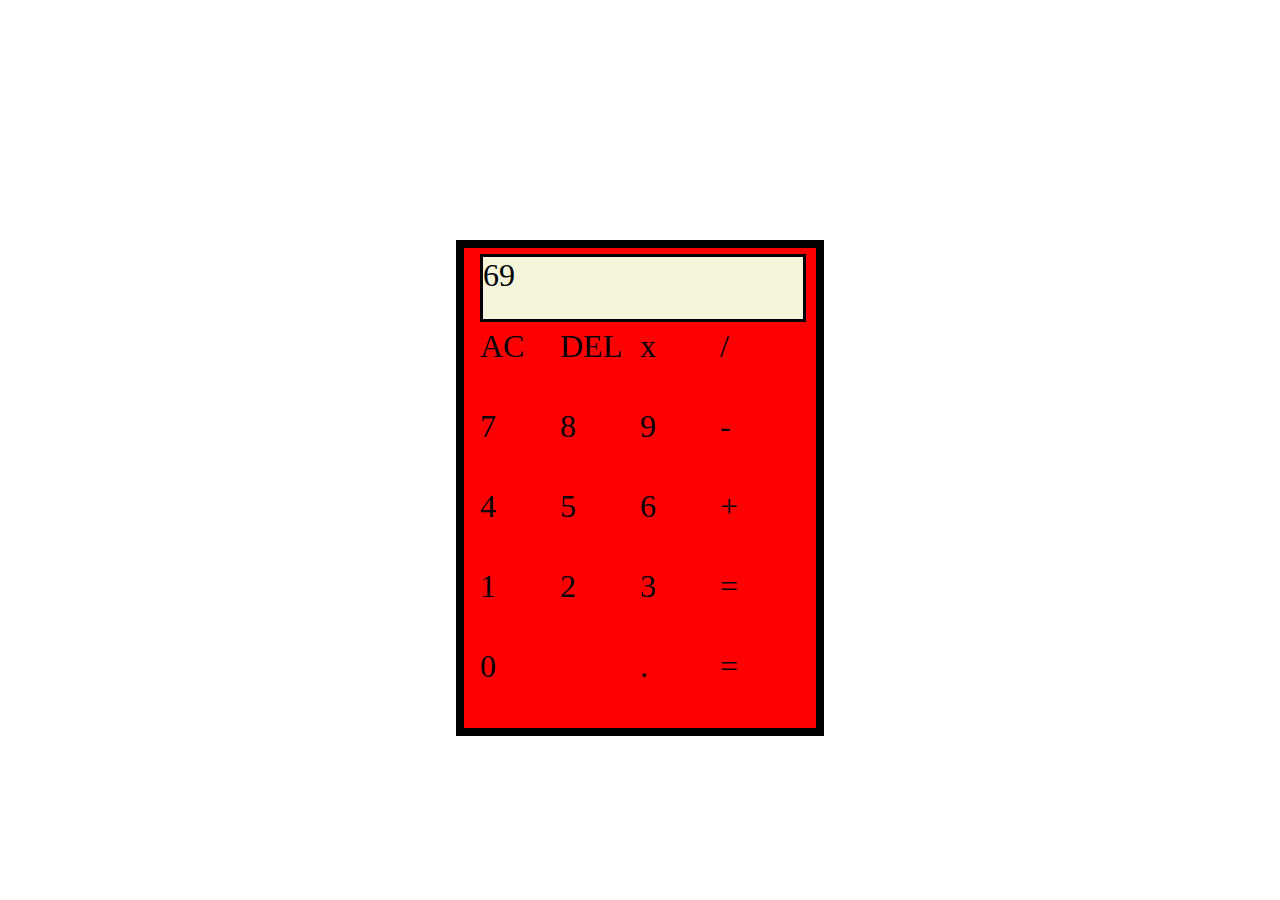
==== calculator.html @ 4b184bfa "created general layout" ====
<!DOCTYPE html>
<html>
    <head>
        <title>
            Calculator
        </title>
        <link href = "calculator.css" type = "text/css" rel = "stylesheet">
    </head>

    <body>
            <div class = "wrapper">
                <div id = "main">
                    <div class = "display">69</div>

                    <div class = "row-one">AC</div>
                    <div class = "row-one">DEL</div>
                    <div class = "row-one">x</div>
                    <div class = "row-one">/</div>

                    <div class = "row-two">7</div>
                    <div class = "row-two">8</div>
                    <div class = "row-two">9</div>
                    <div class = "row-two">-</div>

                    <div class = "row-three">4</div>
                    <div class = "row-three">5</div>
                    <div class = "row-three">6</div>
                    <div class = "row-three">+</div>

                    <div class = "row-four">1</div>
                    <div class = "row-four">2</div>
                    <div class = "row-four">3</div>
                    <div class = "row-four">=</div>

                    <div id = "zero">0</div>
                    <div class = "row-five">.</div>
                    <div>=</div>
                </div>
            </div>

        <script src = "calculator.js"></script>
    </body>

</html>
---- calculator.css ----
body
{
    margin: 0;
}

#main
{
    display: grid;
    border: 0.5rem solid black;
    width: 22rem;
    font-size: 2rem;
    margin-top: 15rem;
    justify-content: center;
    justify-self: center;
    grid-template-columns: repeat(4, 5rem);
    grid-auto-rows: 5rem;
    background-color: red;

}

.wrapper
{
    display: flex;
    justify-content: center;
    align-items: center;
}

.display
{
    grid-column: 1/5;
    border: 0.20rem solid black;
    width: 20rem;
    margin-top: 0.4rem;
    margin-bottom: 0.4rem;
    background-color: beige;
}

#zero
{
    display: flex;
    text-align: end;
    grid-column: 1/3;
    /* background-color: blue; */
}
/* .row-one
{
    background-color: aqua;
}

.row-two
{
    background-color: bisque;
} */

/* .calculator-grid
{
    display: grid;
    justify-content: center;
    margin-top: 10rem;
    padding-top: 1rem;
    padding-bottom: 1rem;
    grid-template-columns: repeat(4, 4rem);
    grid-template-rows: repeat(5, 2rem);
} */
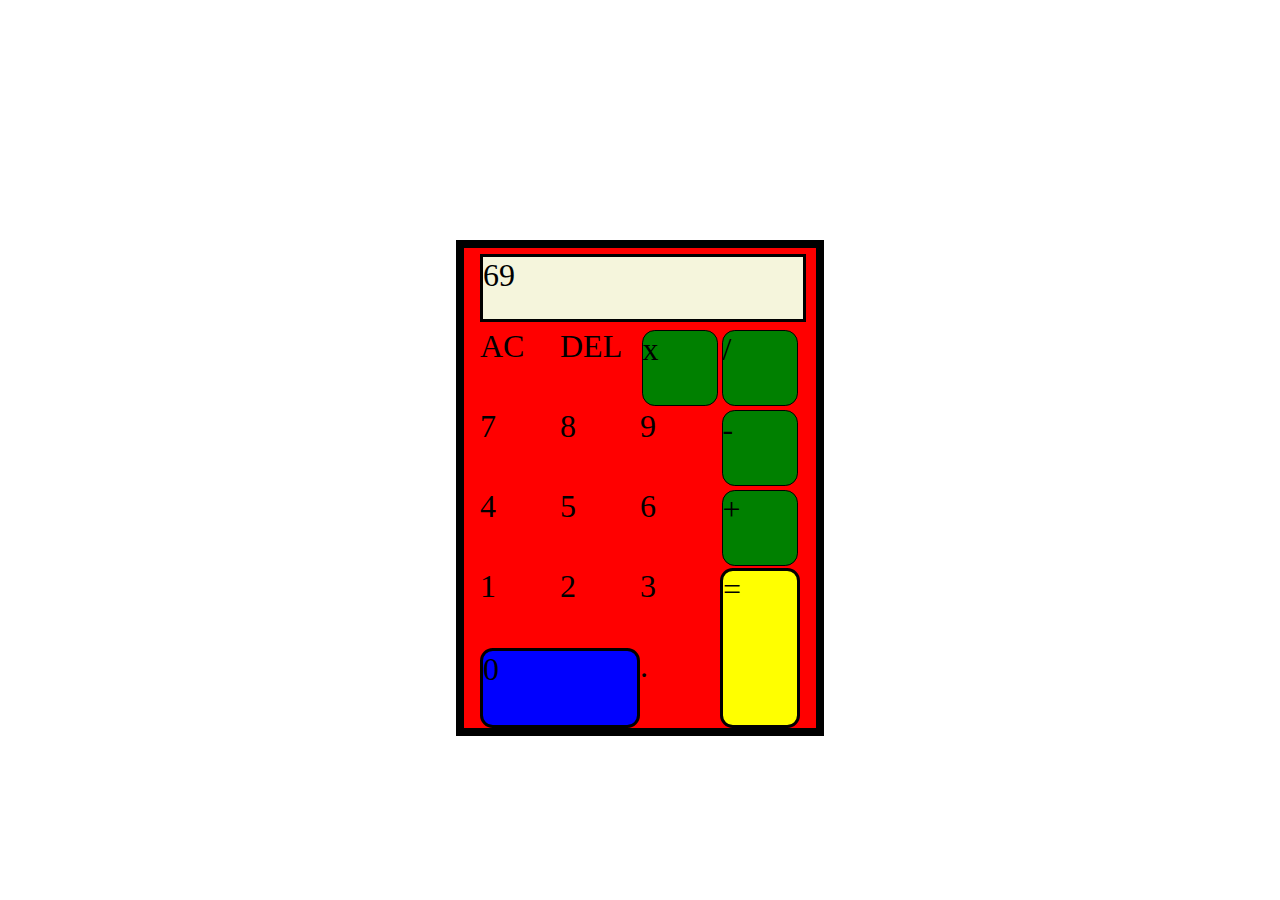
==== commit 026666de: "seperated operation keys" ====
--- a/calculator.html
+++ b/calculator.html
@@ -12,29 +12,28 @@
                 <div id = "main">
                     <div class = "display">69</div>
 
-                    <div class = "row-one">AC</div>
+                    <div class = "clear-button">AC</div>
                     <div class = "row-one">DEL</div>
-                    <div class = "row-one">x</div>
-                    <div class = "row-one">/</div>
+                    <div class = "operation-key">x</div>
+                    <div class = "operation-key">/</div>
 
                     <div class = "row-two">7</div>
                     <div class = "row-two">8</div>
                     <div class = "row-two">9</div>
-                    <div class = "row-two">-</div>
+                    <div class = "operation-key">-</div>
 
                     <div class = "row-three">4</div>
                     <div class = "row-three">5</div>
                     <div class = "row-three">6</div>
-                    <div class = "row-three">+</div>
+                    <div class = "operation-key">+</div>
 
                     <div class = "row-four">1</div>
                     <div class = "row-four">2</div>
                     <div class = "row-four">3</div>
-                    <div class = "row-four">=</div>
+                    <div id = "equal">=</div>
 
                     <div id = "zero">0</div>
                     <div class = "row-five">.</div>
-                    <div>=</div>
                 </div>
             </div>
 
--- a/calculator.css
+++ b/calculator.css
@@ -35,12 +35,31 @@
     background-color: beige;
 }
 
+.operation-key
+{
+    border: 0.1rem solid black;
+    border-radius: 0.8rem;
+    margin: 0.1rem;
+    background-color: green;
+}
+
 #zero
 {
-    display: flex;
-    text-align: end;
+    border: 0.2rem solid black;
+    border-radius: 0.8rem;
+    display: inline-block;
+    vertical-align: middle;
     grid-column: 1/3;
-    /* background-color: blue; */
+    background-color: blue;
+}
+
+#equal
+{
+    border: 0.2rem solid black;
+    border-radius: 0.8rem;
+    grid-row: 5/7;
+    grid-column: 4/5;
+    background-color: yellow;
 }
 /* .row-one
 {
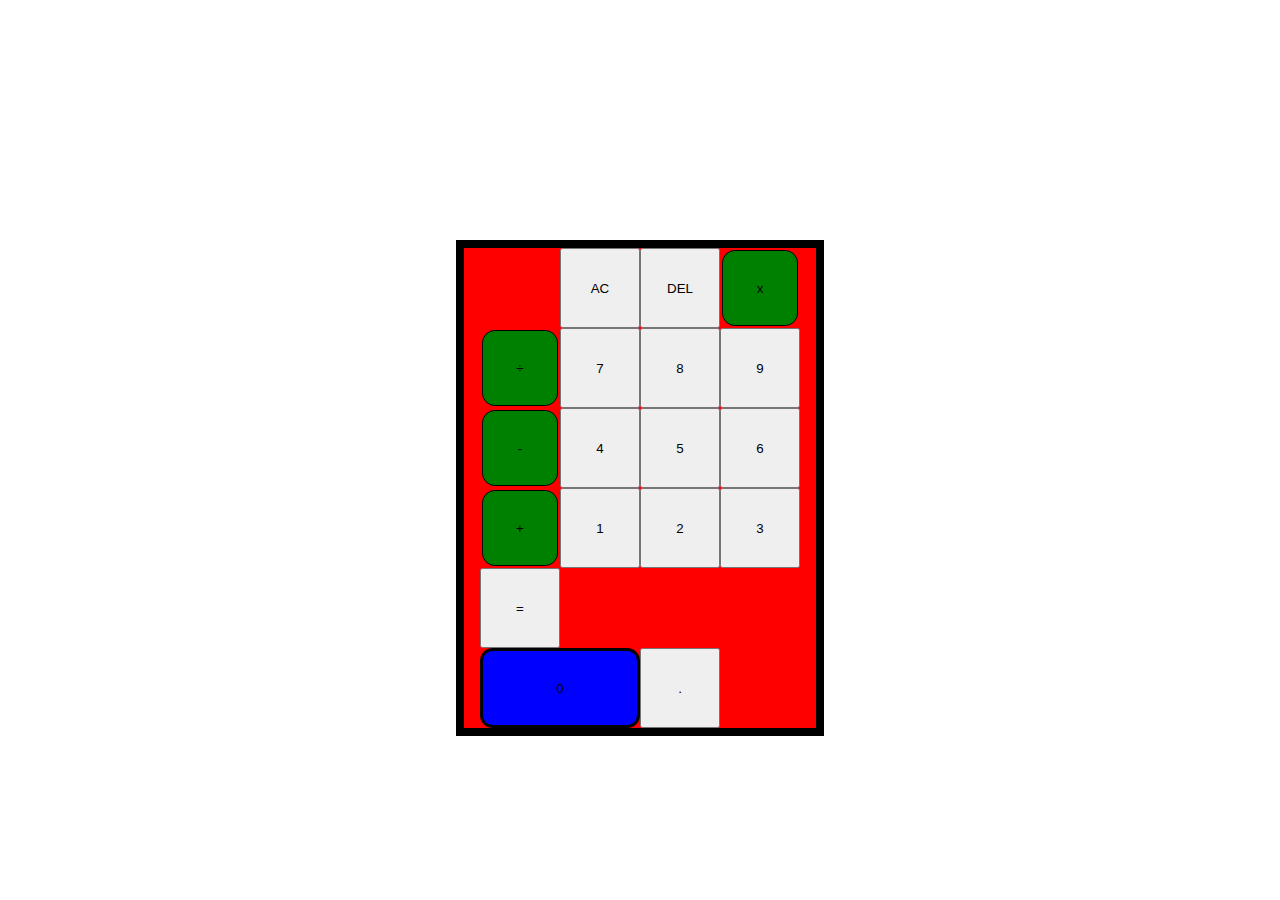
==== commit e25f7331: "added number input" ====
--- a/calculator.html
+++ b/calculator.html
@@ -10,30 +10,30 @@
     <body>
             <div class = "wrapper">
                 <div id = "main">
-                    <div class = "display">69</div>
+                    <div id = "display"></div>
 
-                    <div class = "clear-button">AC</div>
-                    <div class = "row-one">DEL</div>
-                    <div class = "operation-key">x</div>
-                    <div class = "operation-key">/</div>
+                    <button id = "clear-button">AC</button>
+                    <button id = "delete-button">DEL</button>
+                    <button id = "multiply" class = "operation-key">x</button>
+                    <button id = "divide" class = "operation-key">÷</button>
 
-                    <div class = "row-two">7</div>
-                    <div class = "row-two">8</div>
-                    <div class = "row-two">9</div>
-                    <div class = "operation-key">-</div>
+                    <button id = "7" class = "number">7</button>
+                    <button id = "8" class = "number">8</button>
+                    <button id = "9" class = "number">9</button>
+                    <button id = "subtract" class = "operation-key">-</button>
 
-                    <div class = "row-three">4</div>
-                    <div class = "row-three">5</div>
-                    <div class = "row-three">6</div>
-                    <div class = "operation-key">+</div>
+                    <button id = "4" class = "number">4</button>
+                    <button id = "5" class = "number">5</button>
+                    <button id = "6" class = "number">6</button>
+                    <button id = "add" class = "operation-key">+</button>
 
-                    <div class = "row-four">1</div>
-                    <div class = "row-four">2</div>
-                    <div class = "row-four">3</div>
-                    <div id = "equal">=</div>
+                    <button id = "1" class = "number">1</button>
+                    <button id = "2" class = "number">2</button>
+                    <button id = "3" class = "number">3</button>
+                    <button id = "equal-button">=</button>
 
-                    <div id = "zero">0</div>
-                    <div class = "row-five">.</div>
+                    <button id = "zero">0</button>
+                    <button id = "period">.</button>
                 </div>
             </div>
 
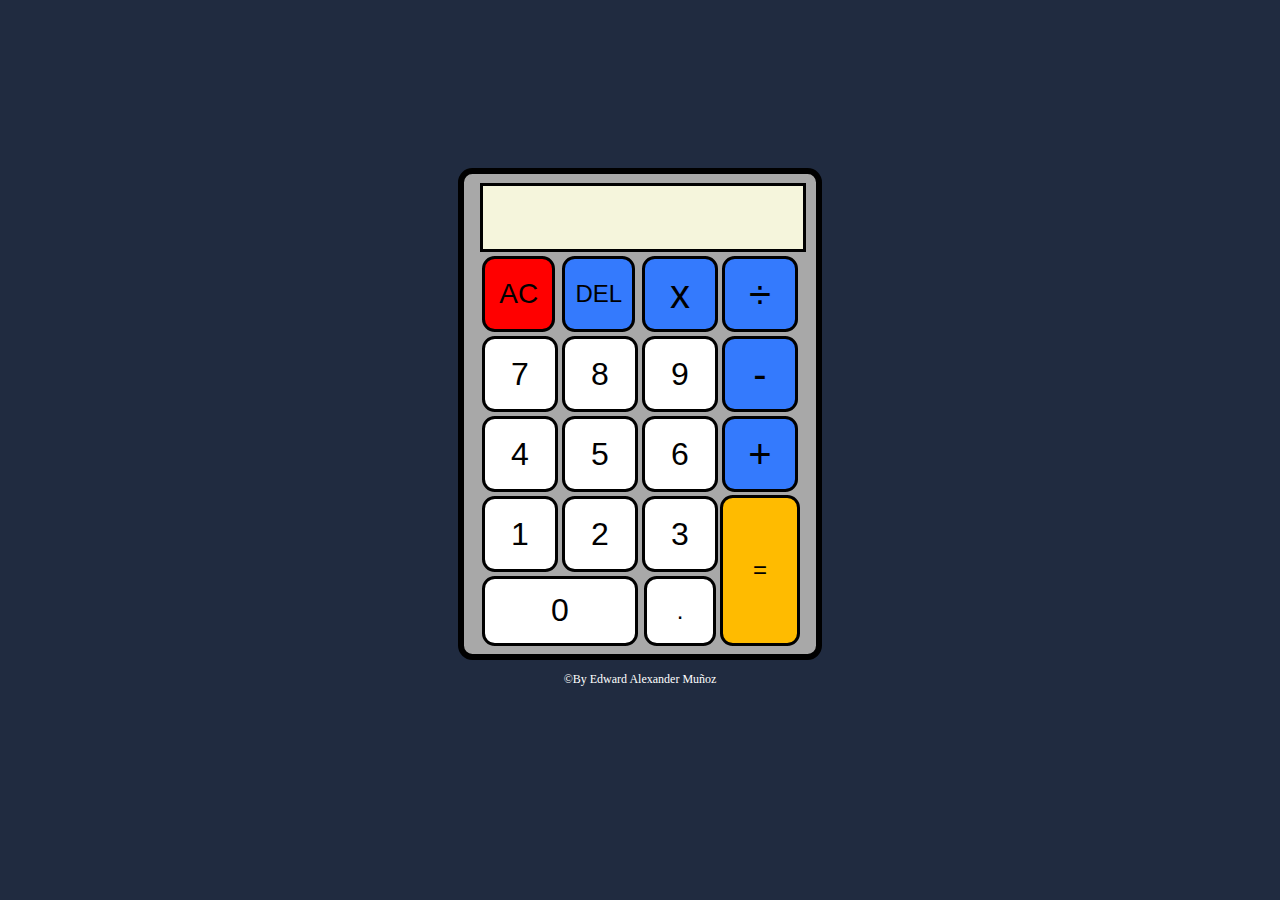
==== commit 160e2393: "added footer" ====
--- a/calculator.html
+++ b/calculator.html
@@ -10,32 +10,46 @@
     <body>
             <div class = "wrapper">
                 <div id = "main">
-                    <div id = "display"></div>
+                    <div class = "screenContainer">
+                        <div class = "historyContainer">
+                            <p class = "historyText"></p>
+                        </div>
 
-                    <button id = "clear-button">AC</button>
-                    <button id = "delete-button">DEL</button>
-                    <button id = "multiply" class = "operation-key">x</button>
-                    <button id = "divide" class = "operation-key">÷</button>
+                        <div class = "displayContainer">
+                            <p class = "displayText"></p>
+                        </div>
 
-                    <button id = "7" class = "number">7</button>
-                    <button id = "8" class = "number">8</button>
-                    <button id = "9" class = "number">9</button>
-                    <button id = "subtract" class = "operation-key">-</button>
+                    </div>
+                        <button id = "clear-button">AC</button>
+                        <button id = "delete-button">DEL</button>
+                        <button id = "multiply" class = "operation">x</button>
+                        <button id = "divide" class = "operation">÷</button>
 
-                    <button id = "4" class = "number">4</button>
-                    <button id = "5" class = "number">5</button>
-                    <button id = "6" class = "number">6</button>
-                    <button id = "add" class = "operation-key">+</button>
+                        <button id = "7" class = "number">7</button>
+                        <button id = "8" class = "number">8</button>
+                        <button id = "9" class = "number">9</button>
+                        <button id = "subtract" class = "operation">-</button>
 
-                    <button id = "1" class = "number">1</button>
-                    <button id = "2" class = "number">2</button>
-                    <button id = "3" class = "number">3</button>
-                    <button id = "equal-button">=</button>
+                        <button id = "4" class = "number">4</button>
+                        <button id = "5" class = "number">5</button>
+                        <button id = "6" class = "number">6</button>
+                        <button id = "add" class = "operation">+</button>
 
-                    <button id = "zero">0</button>
-                    <button id = "period">.</button>
+                        <button id = "1" class = "number">1</button>
+                        <button id = "2" class = "number">2</button>
+                        <button id = "3" class = "number">3</button>
+                        <button class = "equalButton">=</button>
+
+                        <button id = "0" class = "number zero">0</button>
+                        <button id = "period">.</button>
                 </div>
             </div>
+
+            <footer id = "name">
+                <div id = "credit">
+                        &#169By Edward Alexander Muñoz
+                </div>
+            </footer>
 
         <script src = "calculator.js"></script>
     </body>
--- a/calculator.css
+++ b/calculator.css
@@ -1,21 +1,25 @@
 body
 {
-    margin: 0;
+    /* margin-top: 0.5rem;
+    padding-top: 0.35rem; */
+    /*background-image: linear-gradient(to right, lightblue, blue); */
+    background-color: rgb(32,43 ,64)
 }
 
 #main
 {
+    text-align: center;
+    font-size: 1.5rem;
     display: grid;
-    border: 0.5rem solid black;
+    border: 0.4rem solid black;
+    border-radius: 0.9rem;
+    margin-top: 10rem;
     width: 22rem;
-    font-size: 2rem;
-    margin-top: 15rem;
     justify-content: center;
     justify-self: center;
     grid-template-columns: repeat(4, 5rem);
     grid-auto-rows: 5rem;
-    background-color: red;
-
+    background-color: rgb(168, 168, 168);
 }
 
 .wrapper
@@ -25,41 +29,121 @@
     align-items: center;
 }
 
-.display
+.screenContainer
 {
+    text-align: left;
     grid-column: 1/5;
     border: 0.20rem solid black;
     width: 20rem;
-    margin-top: 0.4rem;
-    margin-bottom: 0.4rem;
+    margin-top: 0.55rem;
+    margin-bottom: 0.15rem;
     background-color: beige;
 }
 
-.operation-key
+.operation
 {
-    border: 0.1rem solid black;
+    font-size: 2.5rem;
+    border: 0.2rem solid black;
     border-radius: 0.8rem;
     margin: 0.1rem;
-    background-color: green;
+    background-color: rgb(52, 122, 253);
+    box-shadow: 5px;
 }
 
-#zero
+#clear-button
 {
+    margin: 0.15rem 0.15rem 0.15rem 0.15rem;
+    font-size: 1.75rem;
+    margin-right: 0.3rem;
+    border: 0.2rem solid black;
+    border-radius: 0.8rem;
+    background-color: red;
+}
+
+#delete-button
+{
+    margin: 0.15rem 0.15rem 0.15rem 0.15rem;
+    font-size: 1.5rem;
+    margin-right: 0.3rem;
+    border: 0.2rem solid black;
+    border-radius: 0.8rem;
+    background-color: rgb(52, 122, 253);
+}
+
+.number
+{
+    font-size: 2rem;
+    margin: 0.1rem;
+    border: 0.2rem solid black;
+    border-radius: 0.8rem;
+    background-color: white;
+    box-shadow: 5px;
+}
+
+.zero
+{
+    margin-bottom: 0.5rem;
     border: 0.2rem solid black;
     border-radius: 0.8rem;
     display: inline-block;
     vertical-align: middle;
     grid-column: 1/3;
-    background-color: blue;
+
 }
 
-#equal
+#period
 {
+    font-size: 1.5rem;
+    border: 0.2rem solid black;
+    border-radius: 0.8rem;
+    margin-top: 0.15rem;
+    margin-left: 0.25rem;
+    margin-right: 0.25rem;
+    margin-bottom: 0.50rem;
+    background-color: white;
+}
+
+.equalButton
+{
+    font-size: 1.5rem;
+    margin-bottom: 0.5rem;
+    margin-top: 0.05rem;
     border: 0.2rem solid black;
     border-radius: 0.8rem;
     grid-row: 5/7;
     grid-column: 4/5;
-    background-color: yellow;
+    background-color: rgb(255, 187, 0);
+}
+
+.displayText
+{
+    font-size: 2rem;
+    padding-bottom: 8rem;
+    margin-bottom: 3rem;
+    text-align: right;
+}
+
+.displayContainer
+{
+    margin: 0.75rem;
+}
+
+/* #credit
+{
+    margin-bottom: 2rem;
+    display: flex;
+    text-align: center;
+    color: white;
+} */
+
+#name
+{
+    margin: 0.75rem;
+    display: block;
+    text-align: center;
+    font-size: 0.75rem;
+    color: white;
+
 }
 /* .row-one
 {
